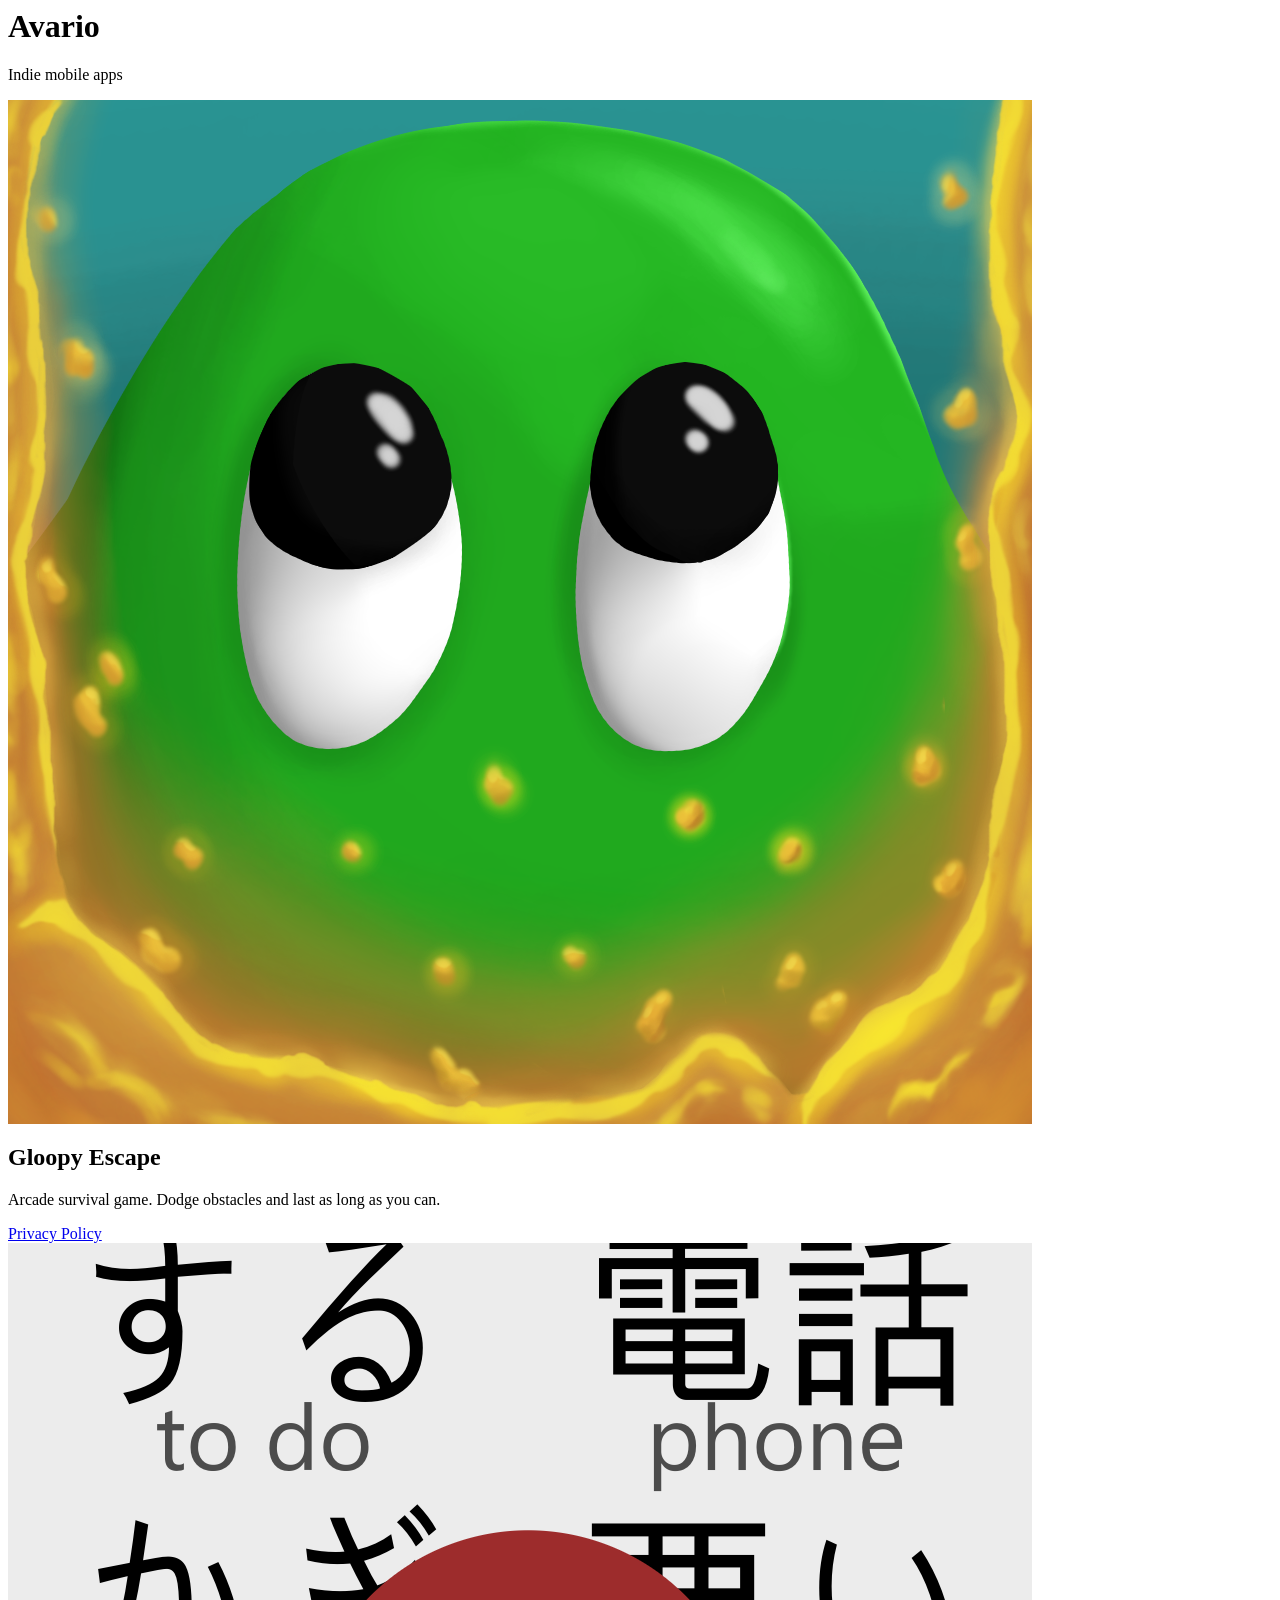
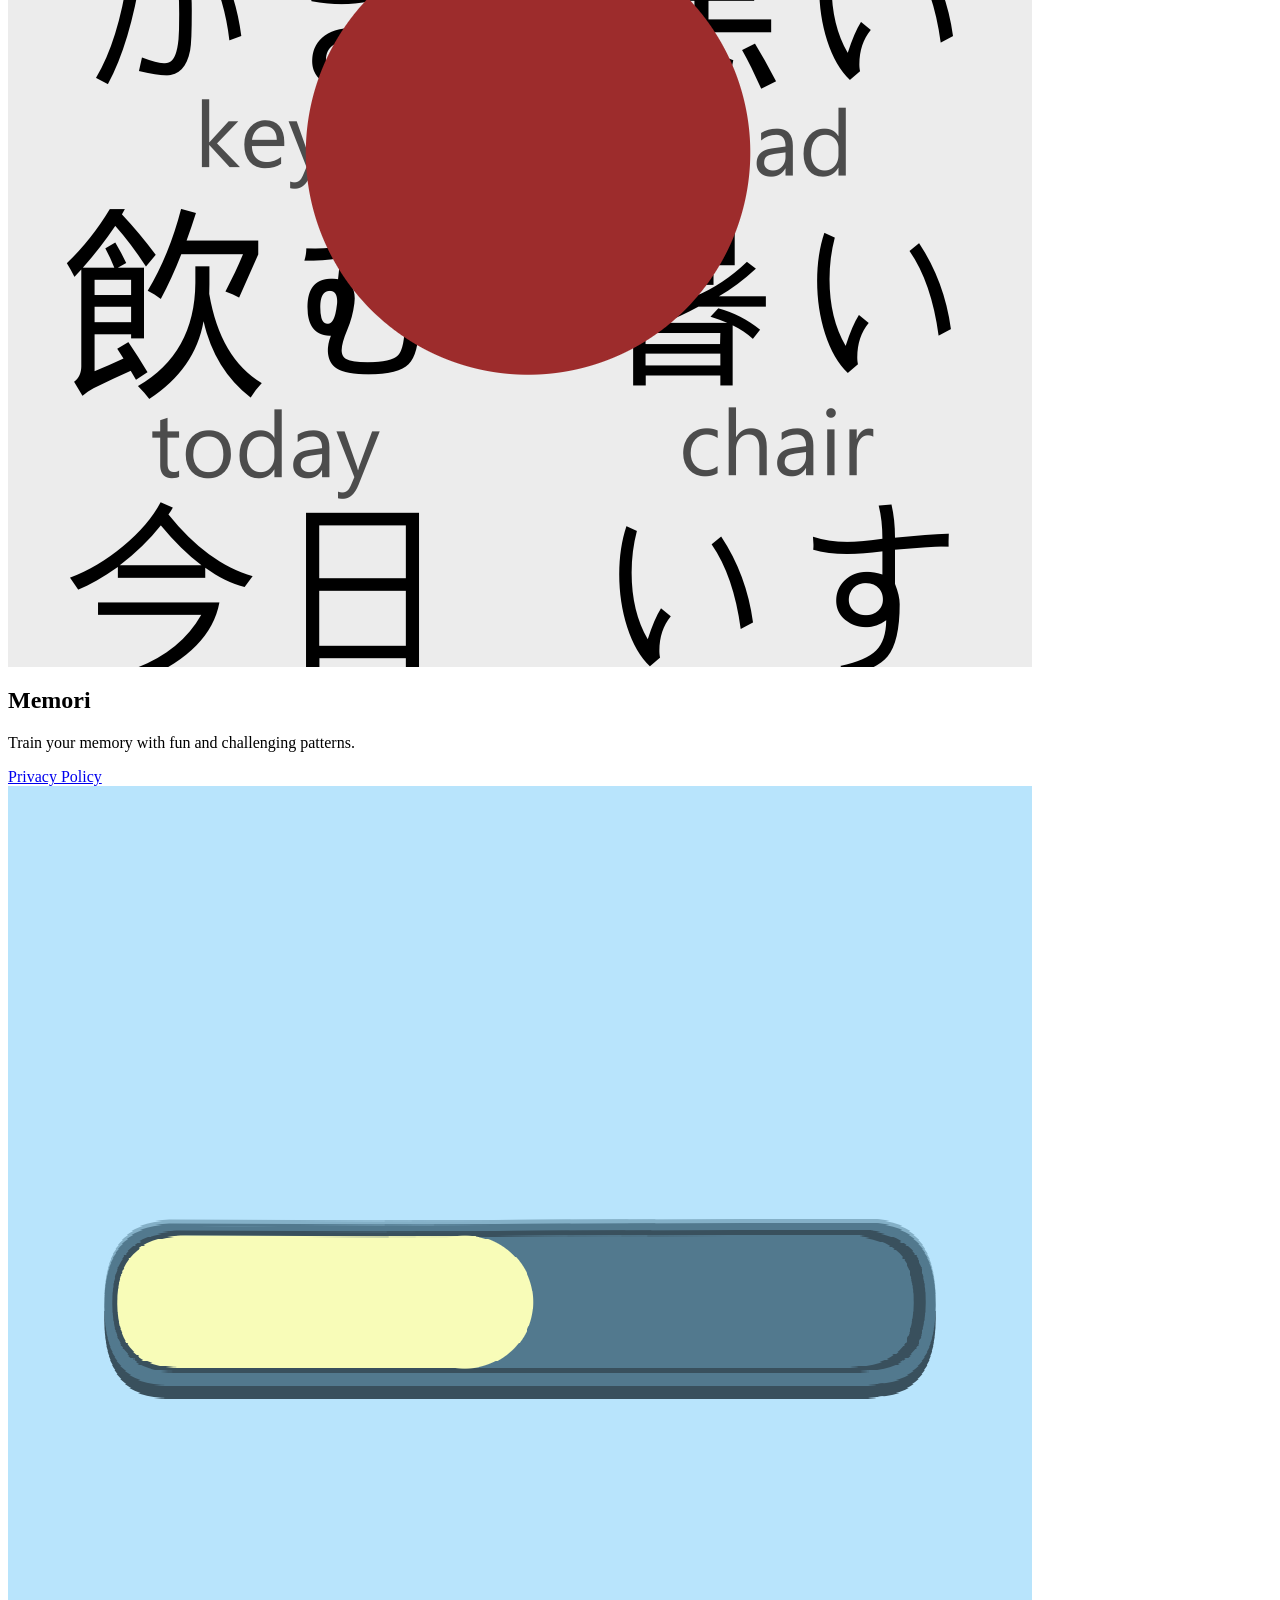
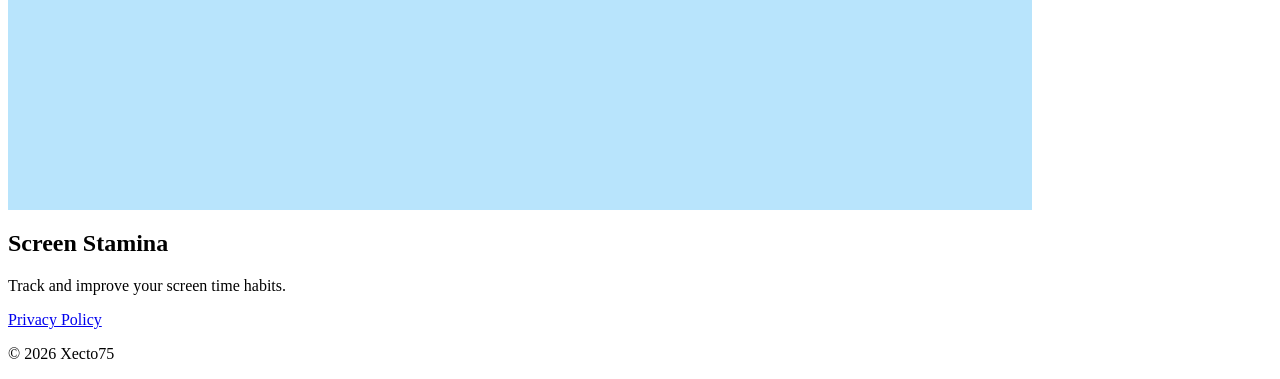
==== index.html @ f86a0f80 "init" ====
<html lang="en">
<head>
  <meta charset="UTF-8" />
  <meta name="viewport" content="width=device-width, initial-scale=1.0" />
  <title>Avario Apps</title>
  <link rel="stylesheet" href="styles.css" />
</head>
<body>
  <header>
    <h1>Avario</h1>
    <p>Indie mobile apps</p>
  </header>

  <main>
    <section class="apps-grid">

      <div class="app-card">
        <img src="/images/gloopyEscape_icon.png" alt="Gloopy Escape icon" />
        <h2>Gloopy Escape</h2>
        <p>Arcade survival game. Dodge obstacles and last as long as you can.</p>
        <a href="/gloopy-ascend/privacy.html">Privacy Policy</a>
      </div>

      <div class="app-card">
        <img src="/images/memori_icon.png" alt="Memori icon" />
        <h2>Memori</h2>
        <p>Train your memory with fun and challenging patterns.</p>
        <a href="#">Privacy Policy</a>
      </div>

      <div class="app-card">
        <img src="/images/screenStamina_icon.png" alt="Screen Stamina icon" />
        <h2>Screen Stamina</h2>
        <p>Track and improve your screen time habits.</p>
        <a href="#">Privacy Policy</a>
      </div>

    </section>
  </main>

  <footer>
    <p>© 2026 Xecto75</p>
  </footer>
</body>
</html>
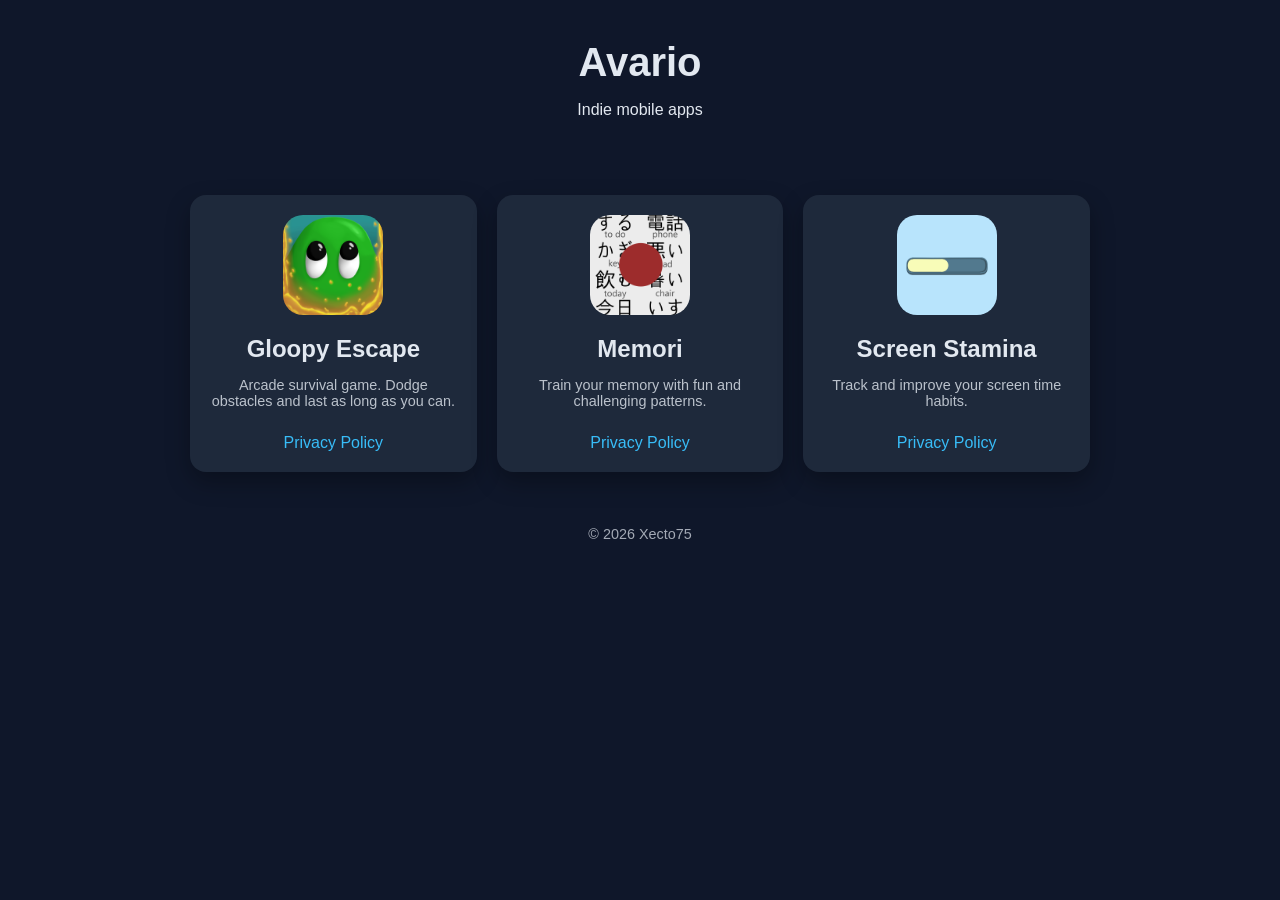
==== commit 6d3a25d1: "no read" ====
--- a/index.html
+++ b/index.html
@@ -3,7 +3,7 @@
   <meta charset="UTF-8" />
   <meta name="viewport" content="width=device-width, initial-scale=1.0" />
   <title>Avario Apps</title>
-  <link rel="stylesheet" href="styles.css" />
+  <link rel="stylesheet" href="style.css" />
 </head>
 <body>
   <header>
--- a/style.css
+++ b/style.css
@@ -0,0 +1,67 @@
+body {
+  margin: 0;
+  font-family: Arial, sans-serif;
+  background: #0f172a;
+  color: #e2e8f0;
+}
+
+header {
+  text-align: center;
+  padding: 40px 20px;
+}
+
+header h1 {
+  margin: 0;
+  font-size: 2.5rem;
+}
+
+main {
+  padding: 20px;
+}
+
+.apps-grid {
+  display: grid;
+  grid-template-columns: repeat(auto-fit, minmax(250px, 1fr));
+  gap: 20px;
+  max-width: 900px;
+  margin: 0 auto;
+}
+
+.app-card {
+  background: #1e293b;
+  padding: 20px;
+  border-radius: 16px;
+  text-align: center;
+  box-shadow: 0 10px 25px rgba(0,0,0,0.3);
+}
+
+.app-card img {
+  width: 100px;
+  height: 100px;
+  object-fit: cover;
+  border-radius: 20px;
+  margin-bottom: 10px;
+}
+
+.app-card h2 {
+  margin: 10px 0 5px;
+}
+
+.app-card p {
+  font-size: 0.9rem;
+  opacity: 0.8;
+}
+
+.app-card a {
+  display: inline-block;
+  margin-top: 10px;
+  color: #38bdf8;
+  text-decoration: none;
+}
+
+footer {
+  text-align: center;
+  padding: 20px;
+  font-size: 0.9rem;
+  opacity: 0.7;
+}
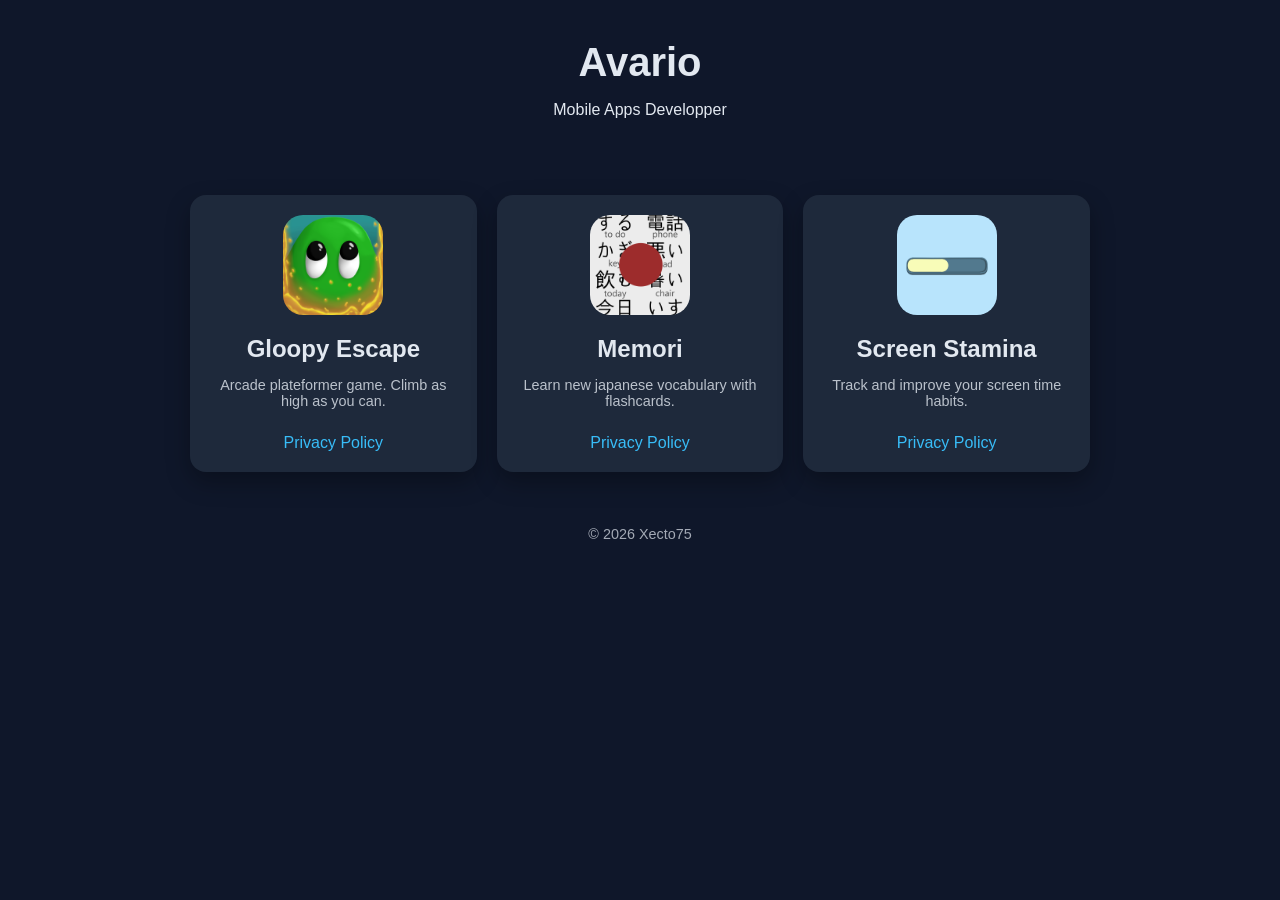
==== commit e9fef7a2: "update index" ====
--- a/index.html
+++ b/index.html
@@ -8,7 +8,7 @@
 <body>
   <header>
     <h1>Avario</h1>
-    <p>Indie mobile apps</p>
+    <p>Mobile Apps Developper</p>
   </header>
 
   <main>
@@ -17,22 +17,22 @@
       <div class="app-card">
         <img src="/images/gloopyEscape_icon.png" alt="Gloopy Escape icon" />
         <h2>Gloopy Escape</h2>
-        <p>Arcade survival game. Dodge obstacles and last as long as you can.</p>
-        <a href="/gloopy-ascend/privacy.html">Privacy Policy</a>
+        <p>Arcade plateformer game. Climb as high as you can.</p>
+        <a href="privacyPolicies/gloopyEscape_privacy.html">Privacy Policy</a>
       </div>
 
       <div class="app-card">
         <img src="/images/memori_icon.png" alt="Memori icon" />
         <h2>Memori</h2>
-        <p>Train your memory with fun and challenging patterns.</p>
-        <a href="#">Privacy Policy</a>
+        <p>Learn new japanese vocabulary with flashcards.</p>
+        <a href="privacyPolicies/memori_privacy.html">Privacy Policy</a>
       </div>
 
       <div class="app-card">
         <img src="/images/screenStamina_icon.png" alt="Screen Stamina icon" />
         <h2>Screen Stamina</h2>
         <p>Track and improve your screen time habits.</p>
-        <a href="#">Privacy Policy</a>
+        <a href="privacyPolicies/screenStamina_privacy.html">Privacy Policy</a>
       </div>
 
     </section>
